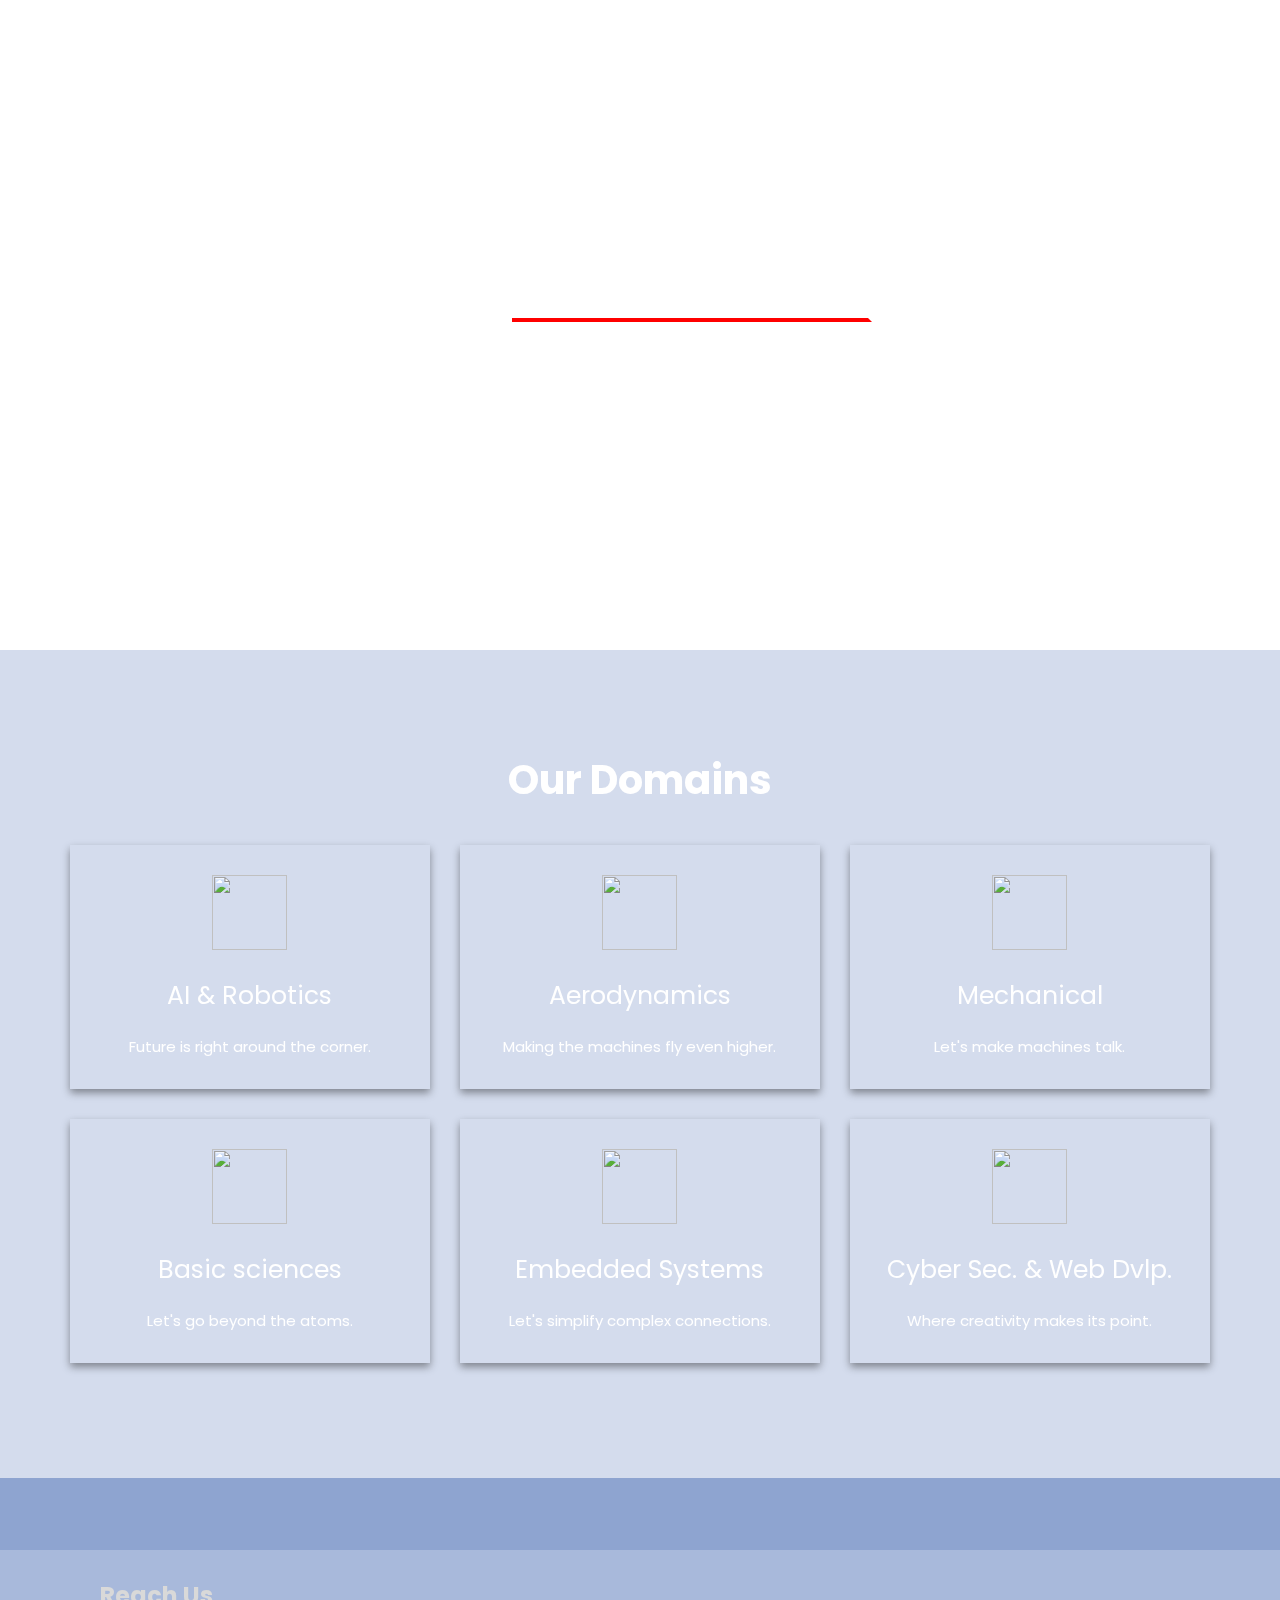
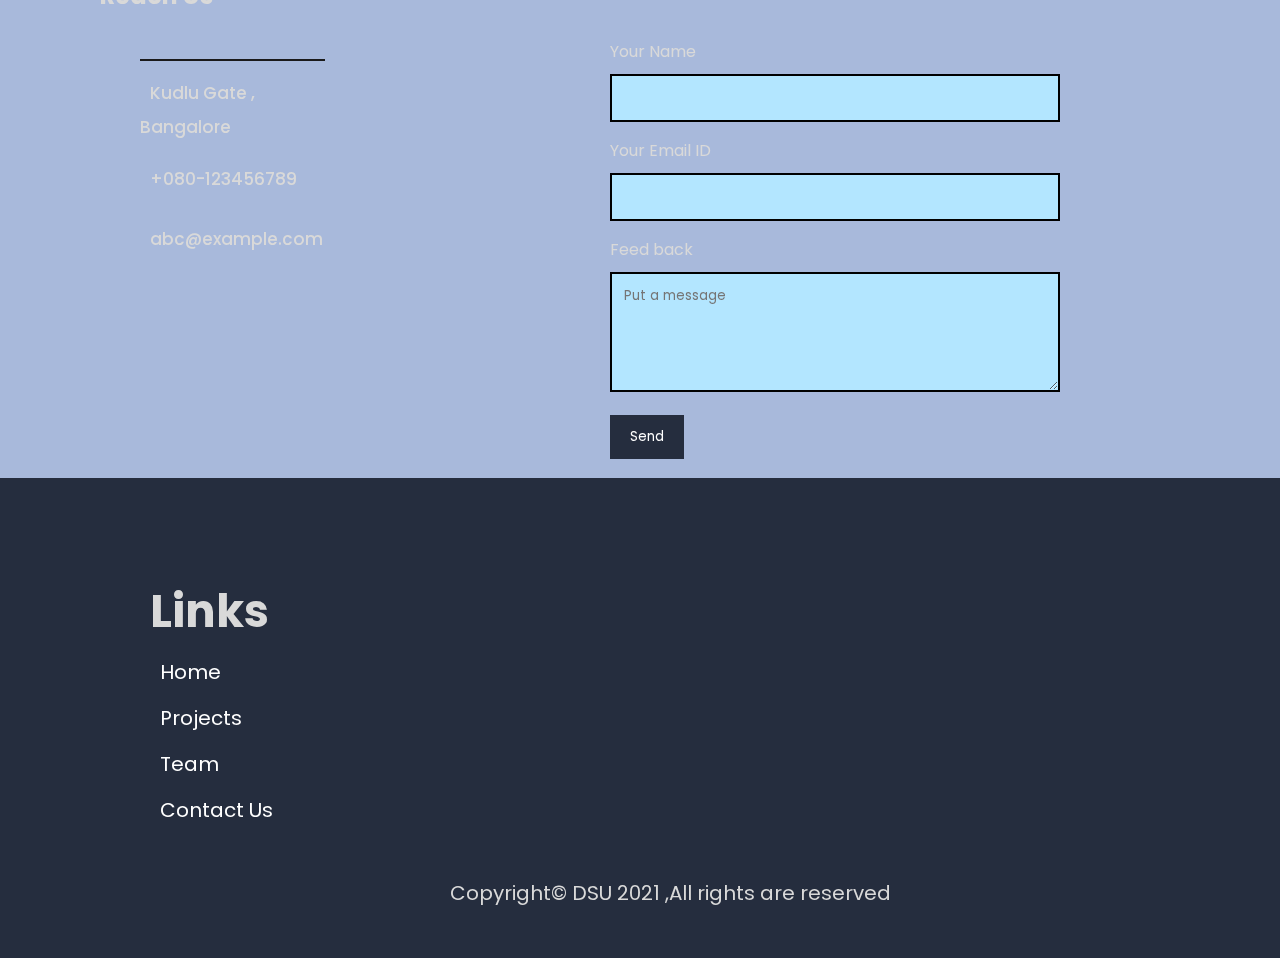
==== index.html @ eaf5786d "Update index.html" ====
<!DOCTYPE html>
<html>

<head>
  <title>DSU</title>
  <link rel="icon" href="images/logo.jpeg">
  <meta name="viewport" content="width=device-width, initial-scale=1.0">
  <meta charset="UTF-8" content="width=device-width, initial-scale=1.0">
  <link rel="stylesheet" type="text/css" href="css_files/research_css2.css">
  <link rel="stylesheet" type="text/css" href="css_files/domains.css">
	 <link rel="stylesheet" type="text/css" href="css_files/iconstyle.css">
    
	<script src="https://kit.fontawesome.com/a076d05399.js"></script>
  <!-- CSS only -->
 
</head>
<body>
  <div class="m">

    <video src="videos/background2.mp4" width="100%" autoplay muted></video>
  </div>



  <div class="banner">
    <header>
      <h2 class="text-responsive">MILE Dayananda Sagar <br>University</h2>
      <nav>
        <ul>
          <li><a href="index.html">HOME</a></li>
          <li><a href="project_main.html">PROJECTS</a></li>
          <li><a href="team.html">TEAM</a></li>
          <li><a href="index.html">HEY STRANGER!</a></li>
        </ul>
      </nav>
    </header>
 
      <h2 class="peep">Hey Peeps...!</h2>
	  <div class="aboutpara">
	  <p align="center"> 
      This Platform is officially designed to portray
       projects done by students, earning quality ideas with every project and also
        to enhance the process of learning ...!</p>
	  </div>

  </div>

  <div>

    <section class="services">

      <div class="container1">

        <div class="heading">
          <h1>Our Domains</h1>
        </div>
        <div class="content">
          <div class="box">
            <div class="inner">
              <div class="icon"><i class="fa-solid fa-brain-circuit"></i></div>
<img src="images/aero.png" height="75px" width="75px">            
  <h3>AI & Robotics</h3>
              <p>Future is right around the corner.</p>
            </div>
          </div>
          <div class="box">
            <div class="inner">

              <div class="icon"></div>
<img src="images/aero.png" height="75px" width="75px">
              <h3>Aerodynamics</h3>
              <p>Making the machines fly even higher.</p>
            </div>
          </div>
          <div class="box">
            <div class="inner">
              <div class="icon"></div>
<img src="images/aero.png" height="75px" width="75px">
              <h3>Mechanical</h3>
              <p>Let's make machines talk.</p>
            </div>
          </div>

        </div>
             <div class="content">
         <div class="box">
            <div class="inner">
              <div class="icon"><i class="fa-solid fa-brain-circuit"></i></div>
<img src="images/mech.png" height="75px" width="75px">              
 <h3>Basic sciences</h3>
               <p>Let's go beyond the atoms.</p>
            </div>
         </div>
         <div class="box">
            <div class="inner">
              <div class="icon"></div>
<img src="images/aero.png" height="75px" width="75px">
               <h3>Embedded Systems</h3>
               <p>Let's simplify complex connections.</p>
            </div>
         </div>
         <div class="box">
            <div class="inner">
              <div class="icon"></div>
<img src="images/mech.png" height="75px" width="75px">
               <h3>Cyber Sec. & Web Dvlp.</h3>
               <p>Where creativity makes its point. </p>
            </div>
         </div>    
        </div>
      </div>
    </section>
  </div>
 <div class="container">

    <div style="text-align:left">
      <h2>Reach Us</h2>
    </div>
    <div class="row">
       <div class="column">
        
              <div class="icons">
      <div class="main-content">
        

        <div class="center box">
          
          <div class="content">
            <div class="place">
              <span class="fas fa-map-marker-alt"></span>
              <span class="text">Kudlu Gate , Bangalore</span>
            </div>
            <div class="phone">
              <span class="fas fa-phone-alt"></span>
              <span class="text">+080-123456789</span>
            </div>
            <div class="email">
              <span class="fas fa-envelope"></span>
              <span class="text">abc@example.com</span>
            </div>
          </div>
        </div>

       
      </div>
     
    </div>

          
          
      </div>
      <div class="column">
        <form action="contactsuccess.php" method="post">
          <label for="fname">Your Name</label>
          <input type="text" id="fname" name="firstname" placeholder="">
          <label for="mail"> Your Email ID</label>
          <input type="email" id="mail" name="lastname" placeholder="">

          <label for="subject">Feed back</label>
          <textarea id="subject" name="subject" placeholder="Put a message" style="height:120px"></textarea>
          <input type="submit" value="Send" name="submit">
        </form>
      </div>
    </div>	
    <div class="footer_main">	</div>

			<div class="footer1">
				<iframe
					src="https://www.google.com/maps/embed?pb=!1m18!1m12!1m3!1d8190.215185786136!2d77.63870151518593!3d12.883384003976003!2m3!1f0!2f0!3f0!3m2!1i1024!2i768!4f13.1!3m3!1m2!1s0x0%3A0x35272e55303bd711!2sDayananda%20Sagar%20University!5e1!3m2!1sen!2sin!4v1625980012111!5m2!1sen!2sin"
					width="600" height="250" position="right" frameborder="0" style="border:0;" allowfullscreen=""
					aria-hidden="false" tabindex="0"></iframe>

			</div>


			<div class="dsulogo">
            <img src="images/dsulogo.png" alt="" id="dsuulogo">

			</div>
			<div class="footer2">
				<h2>Links</h2>
				<div class="direct">
				<a href="#">Home</a><br>
				<a href="#">Projects</a><br>
				<a href="#">Team</a><br>
				<a href="#">Contact Us</a><br>
			</div>
			</div>

	


			<footer class="copyright">Copyright&copy; DSU 2021 ,All rights are reserved</footer>
     <script>
    window.addEventListener('scroll', function () {
      let header = document.querySelector('header');
      let windowPosition = window.scrollY > 0;
      header.classList.toggle('scrolling-active', windowPosition);
    })
  </script>


</body>

</html>
---- css_files/research_css2.css ----
@import url('https://fonts.googleapis.com/css?family=Poppins:200,300,400,500,600,700,800,900&display=swap');

*{
	margin:0;
	padding: 0;
	box-sizing: border-box;
	font-family: 'Poppins', sans-serif;
}
.banner{
	position: relative;
	width: 100%;
	display: flex;
	justify-content: center;
	align-items: center;
}
.banner img{
	position: absolute;
	top: 0;
	left: 0;
	width: 100%;
	height: 100%;
	object-fit: cover;
	opacity: 0.85;
}
.banner .content
{
	position: relative;
	max-width: 750px;
	text-align: center;
}

.banner .content h2
{
	color: #fff;
	font-size: 60px;
}
.banner .content p
{
	color: #fff;
	font-size: 25px;
}
.banner header
{
	position: fixed;
	top:0;
	left: 0;
	width: 100%;
	padding: 10px 100px;
	display: flex;
	justify-content: space-between;
	align-items: center;
	z-index: 10000;
}
.banner header h2
{
	color: #fff;
	font-size: 24px;
	font-weight: 600;
}
.head{
	background: #b181b1;  
	padding: 10px;
	color: white;
	display:flex;
	align-items: center;
}
nav{
	flex:1;
	text-align: right;	
}
nav ul{
	display: inline-block;
	list-style-type: none;
	margin-right: 20px;

}
nav ul li{
	display: inline-block;
}	
a{
	text-decoration: none;
	color: white;
	font-size: 20px;
	padding: 15px 10px;
}
a:hover{
	padding: 15px 10px;
    border-bottom: 2px solid #fff;
}
.m{
	position:fixed;
	width:100%;
	opacity: 0.85;
	z-index: -1;
	height:auto;
}
.container {
	position: relative;
	top: 1365px;
}
 
  /* Style inputs */
  input[type=text],
  select,
  textarea {
    width: 100%;
    padding: 12px;
    border: 2px solid black;
    margin-top: 10px;
    margin-bottom: 16px;
    resize: vertical;
	  background-color: #b3e6ff;
  }
  
  input[type=email],
  select,
  textarea {
    width: 100%;
    padding: 12px;
    border: 2px solid black;
    margin-top: 10px;
    margin-bottom: 16px;
    resize: vertical;
	  background-color: #b3e6ff;
  }
  
  input[type=submit] {
    background-color: #252D3E;
    color: white;
    padding: 12px 20px;
    border: none;
    cursor: pointer;
  }

  input[type=submit]:hover {
    background-color: lightsteelblue;
  }

  /* Style the container/contact section */
  .container {


    background: rgba(38, 81, 166, 0.4);
    padding-right: 200px;
	padding-left: 100px;
	padding-top: 100px;
	position:absolute;
	top:1478px;
	width:100%;
    
  }

  /* Create two columns that float next to eachother */
  .column {
    float: left;
    width: 50%;
    margin-top: 6px;
    padding: 20px;

  }

  /* Clear floats after the columns */
  .row:after {
    content: "";
    display: table;
    clear: both;
  }

  /* Responsive layout - when the screen is less than 600px wide, make the two columns stack on top of each other instead of next to each other */

  .location .phone .mail {
    border-radius: 20%;
  }
  .scrolling-active{
	padding-top: 10px;
    background-color:#252d3e;
}
.scrolling-active header {
	 padding-top: 10px;
}
.hover_eff a:hover{
	padding: 10px 10px;
	border-bottom: 2px solid #fff;
}


.footer_main{
	position:absolute;
	top:600px;
	width:100%;
	height:480px;
	
	left:0px;
	background-color: #252d3e;
}
.footer1{

	position:absolute;
	right:0px;
	left:700px;
	top:700px;
	
	
}

.footer2{
	position:absolute;
	left:150px;
	font-size:30px;
	
	top:700px;
	
}
.dsulogo{
	position:absolute;
	top:650px;
	left:450px;
	
}
#dsuulogo{
	border-radius:70%;
	position:absolute;
	left:-50px;
	top:70px;
}
.copyright{
	position:absolute;
	top:1000px;
	left:450px;
	
	font-size:20px;

}
.aboutpara p{
    font-size: 25px;
    color: white;
    padding-top: 340px;
    padding-left: 30px;
    padding-right: 30px;
    text-align: center;
    position: relative;
   display: block;
}
---- css_files/domains.css ----
body{
  margin:0;
  font-family: sans-serif;
}

*{
  box-sizing: border-box;
}

.services{
  
  min-height: 100vh;
  width: 100%;
  float: left;
  padding:100px 0;
  position: absolute;
  top:650px;
 background: rgba(38, 81, 166, 0.2);
  
}

.container1{
  max-width: 1170px;
  margin: auto;

}
.services .heading{
  margin-bottom: 20px;
  width: 100%;
  float: left;
  color:white;
}
.services .heading h1{
  text-align: center;
  font-size: 40px;
  color:white;
  margin:0;
}

.services .content{
  float: left;
  width: 100%;
}
.services .content .box{
  width: 33.33%;
  float: left;
  padding:15px;
 
}
.services .content .box .inner{
  padding:30px;
  text-align: center;
  position: relative;
  box-shadow: 0 4px 8px 0 rgba(0, 0, 0, 0.4);
}

.services .content .box .inner1{
    padding: 30px;
    text-align: center;
    align-self: center;
    font-family: sans-serif;
    font-size: 15px;
}
.services .content .box .inner::before{
  content: '';
  position: absolute;
  left:0;
  bottom:0;
  width:0;
  box-sizing: border-box;
  height: 0;
  border-bottom:3px solid transparent;
  border-left: 3px solid transparent;
  transition: all .8s ease;
}
.services .content .box .inner::after{
  content: '';
  position: absolute;
  right:0;
  top:0;
  width:0;
  box-sizing: border-box;
  height:0;
  border-top:3px solid transparent;
  border-right: 3px solid transparent;
  transition: all .8s ease;
}
.services .content .box:hover .inner::after,
.services .content .box:hover .inner::before{
   border-color: white;
   width: 100%;
   height: 100%;
}
.services .content .box .inner .icon{
  font-size:50px;
  color:white;
  transition: color .8s ease;
}
.services .content .box:hover .inner .icon{
  color:white;
}
.services .content .box .inner h3{
  font-size: 25px;
  font-weight: normal;
  color:white;
  margin:20px 0;
}

.services .content .box .inner p{
  font-size:15px;
  color:white;
  line-height:24px;
}


/*responsive*/

@media(max-width: 767px){
  .services .content .box {
    width:100%;
}.m{
  display:none;
}
}


@media(max-width: 767px){
  body{
    background-image: url('https://source.unsplash.com/WLUHO9A_xik/1600x900');
    background-size:cover;
    background-repeat: no-repeat;
    background-attachment: fixed;
    
  
  }

}
@media(max-width: 767px){
  #fname{
width:200px;
  }
  #lname{
    width:200px;
  }
  #subject{
    width:200px;
  }
}

@media (min-aspect-ratio : 16/9){
  .m {
    width:100%;
    height: auto;
  }
}
@media (max-aspect-ratio : 16/9){
  .m {
    width:auto;
    height:100%;
  }
}
@media(max-width: 720px)
 {

  /* For mobile phones: */
 .peep  {
    width:100%;
    font-size: 10px;
   
  }
  .con  {
    width:100%;
    font-size: 10px;
    
  }
  .con2  {
    width:100%;
    font-size: 10px;
  }
  .con3  {
    width:100%;
    font-size: 10px;
  }
}
h3{
    color:white;
}
.peep{
  position: absolute;
  border-bottom:4px solid red;
  
  top :250px;
  left:40%;
  color:white;
  animation: key 4s ease forwards;
  overflow:hidden;
  white-space :nowrap;
  border-right:4px solid white;
  width:12ch;
   font-size: 45px;

}
@keyframes key {

  0%{
    width: 0ch;
  }
  50%{
    width:10ch; 
  }
  
}
.con{
  position: absolute;
  top :300px;
  left:40%;
  color:white;
  animation: con 8s ease forwards;
  animation-delay: 3s;
  overflow:hidden;
  white-space :nowrap;
  opacity: 0;
  width:38ch;

}
@keyframes con{
  0%{
    width:0ch;
    opacity: 1;
  }
  100%{
    width:40ch;
    opacity: 1;
    
    border-color: red;
  }
}
.con2{
  position: absolute;
  top :330px;
  left:40%;
  color:white;
  animation: con3 10s ease forwards ;
  animation-delay: 10s;
  overflow:hidden;
  white-space :nowrap;
 
  width:34ch;
  opacity:0;

}
@keyframes con3{
  0%{
    width:0%;
    opacity:1;
  }
  100%{
    width:34ch;
    opacity:1;
  }
}
.con3{
  position: absolute;
  top :360px;
  left:40%;
  color:white;
  animation: con3 10s ease forwards ;
  animation-delay: 15s;
  overflow:hidden;
  white-space :nowrap;
  
  width:34ch;
  opacity:0;

}
@keyframes con3{
  0%{
    width:0%;
    opacity:1;
  }
  100%{
    width:34ch;
    opacity:1;
  }
}
---- css_files/iconstyle.css ----
@import url('https://fonts.googleapis.com/css?family=Poppins:400,500,600,700&display=swap');
*{
  margin: 0;
  padding: 0;
  color: #d9d9d9;
  box-sizing: border-box;
  font-family: 'Poppins', sans-serif;
}



.icons{
  position: relative;
  bottom: 0px;
  width: 100%;

}
.main-content{
  display: flex;
}
.main-content .box{
  flex-basis: 50%;
  padding: 10px 20px;
}
.box h2{
  font-size: 1.125rem;
  font-weight: 600;
  text-transform: uppercase;
}
.box .content{
  margin: 20px 0 0 0;
  position: relative;
}
.box .content:before{
  position: absolute;
  content: '';
  top: -10px;
  height: 2px;
  width: 100%;
  background: #1a1a1a;
}
.box .content:after{
  position: absolute;
  content: '';
  height: 2px;
  width: 15%;
  
  top: -10px;
}


.center .content .fas{
  font-size: 1.4375rem;
  background: #a3a3c2;
  height: 45px;
  width: 45px;
  line-height: 45px;
  text-align: center;
  border-radius: 50%;
  transition: 0.3s;
  cursor: pointer;
}
.center .content .fas:hover{
  background: black;
}
.center .content .text{
  font-size: 1.0625rem;
  font-weight: 500;
  padding-left: 10px;
}
.center .content .phone{
  margin: 15px 0;
}



  
.bottom center{
  padding: 5px;
  font-size: 0.9375rem;
  background: #151515;
}
.bottom center span{
  color: #656565;
}
.bottom center a{
  color: #f12020;
  text-decoration: none;
}
.bottom center a:hover{
  text-decoration: underline;
}
@media screen and (max-width: 900px) {
  p{
    position: relative;
    bottom: 0px;
  }
  .main-content{
    flex-wrap: wrap;
    flex-direction: column;
  }
  .main-content .box{
    margin: 5px 0;
  }
}
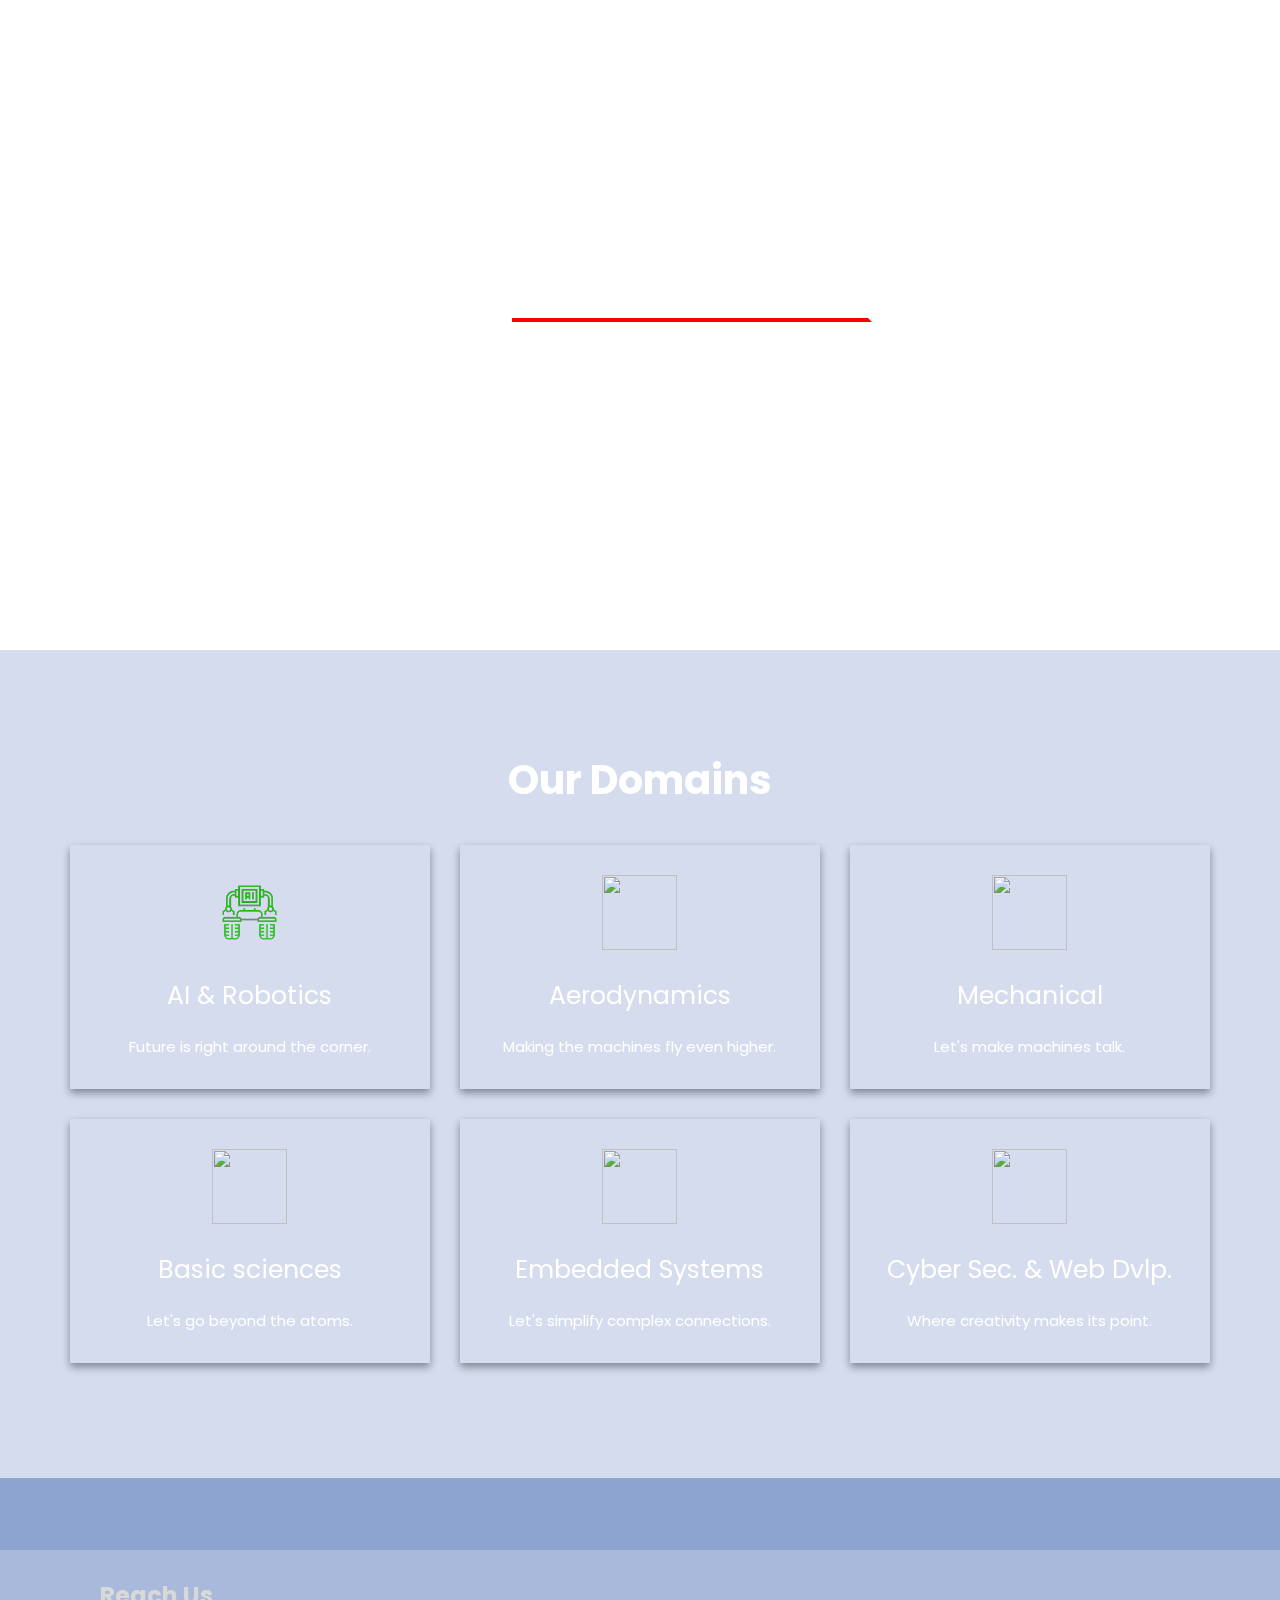
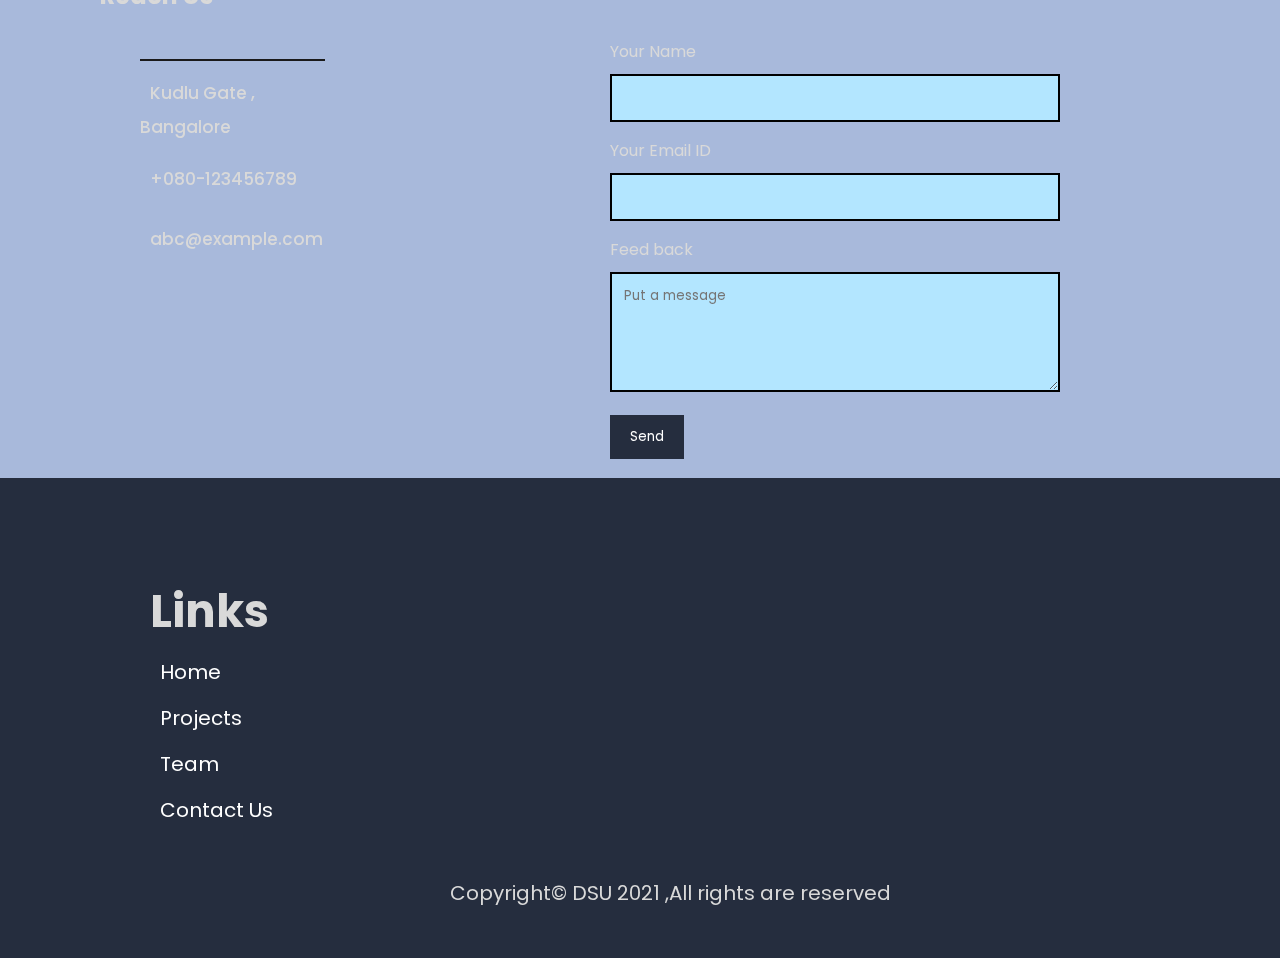
==== commit 454b656b: "Update index.html" ====
--- a/index.html
+++ b/index.html
@@ -58,7 +58,7 @@
           <div class="box">
             <div class="inner">
               <div class="icon"><i class="fa-solid fa-brain-circuit"></i></div>
-<img src="images/aero.png" height="75px" width="75px">            
+<img src="images/ai.png" height="75px" width="75px">            
   <h3>AI & Robotics</h3>
               <p>Future is right around the corner.</p>
             </div>
@@ -75,7 +75,7 @@
           <div class="box">
             <div class="inner">
               <div class="icon"></div>
-<img src="images/aero.png" height="75px" width="75px">
+<img src="images/mech.png" height="75px" width="75px">
               <h3>Mechanical</h3>
               <p>Let's make machines talk.</p>
             </div>
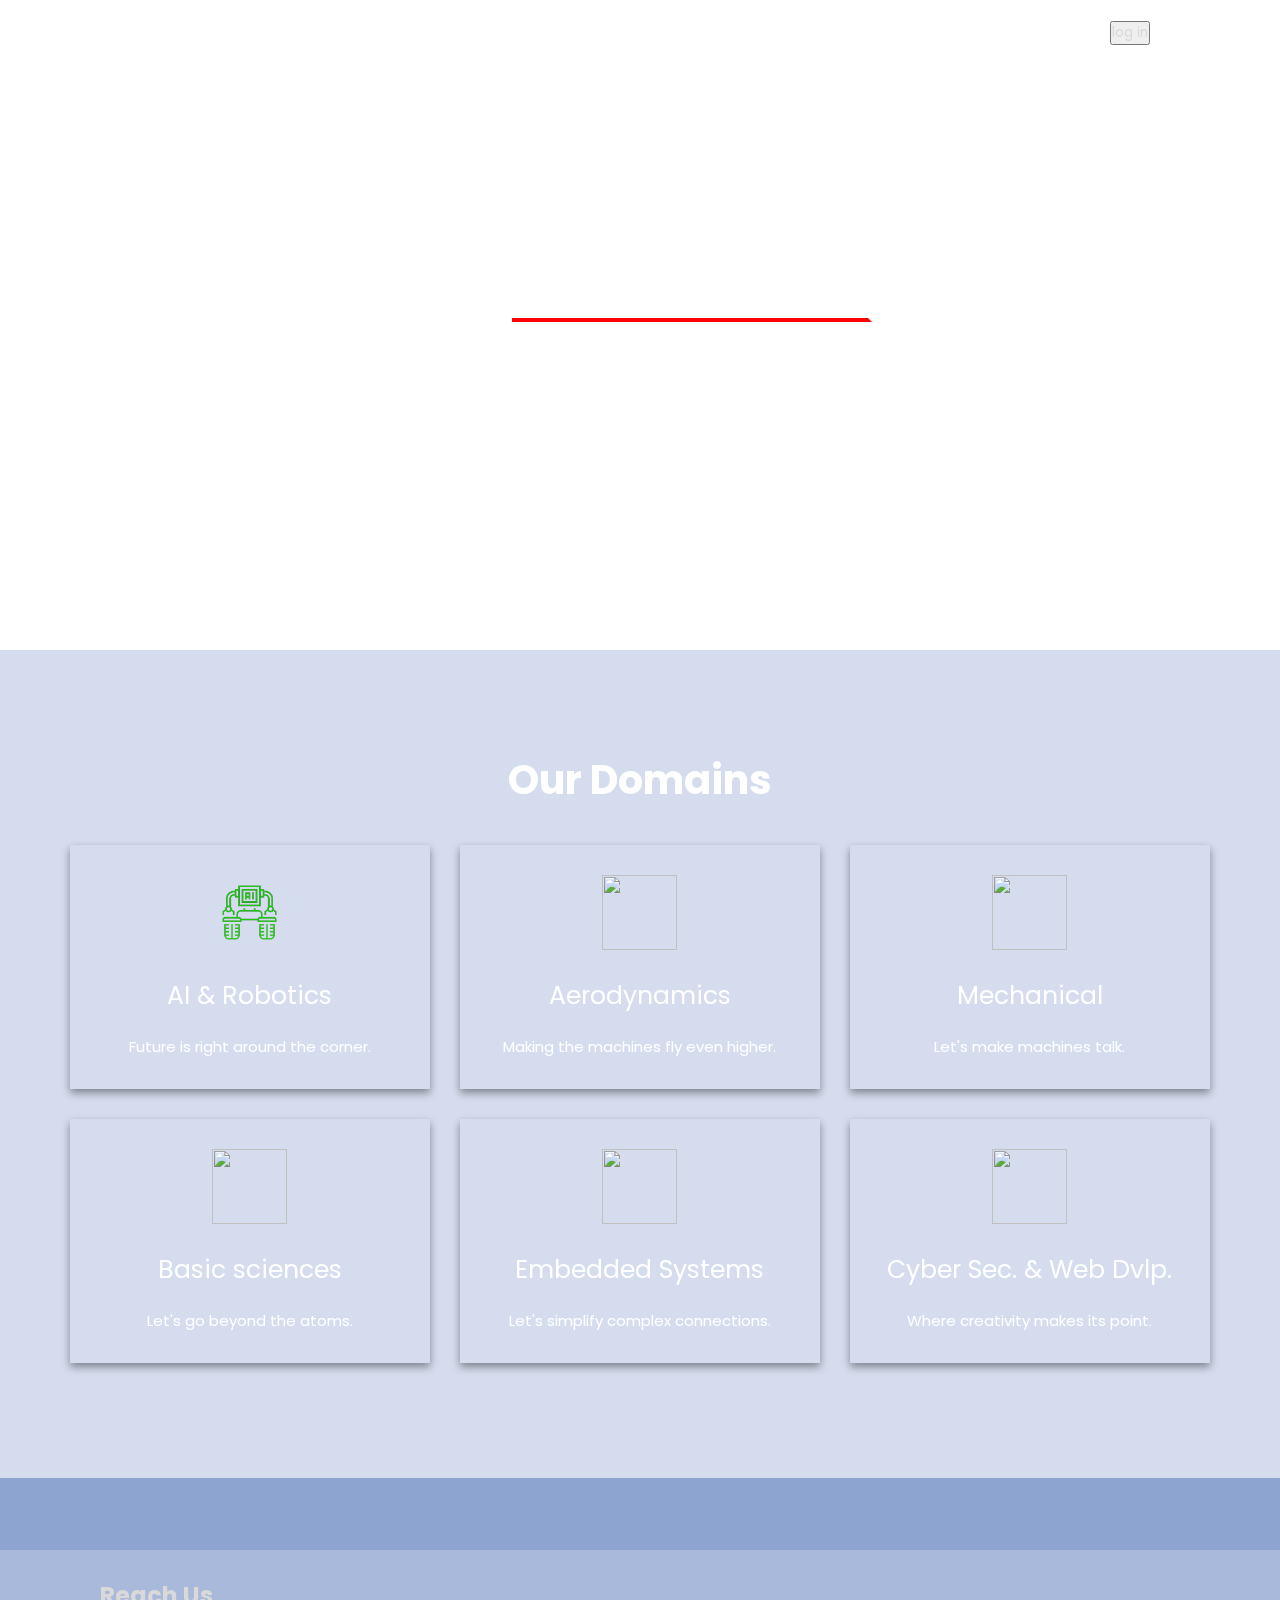
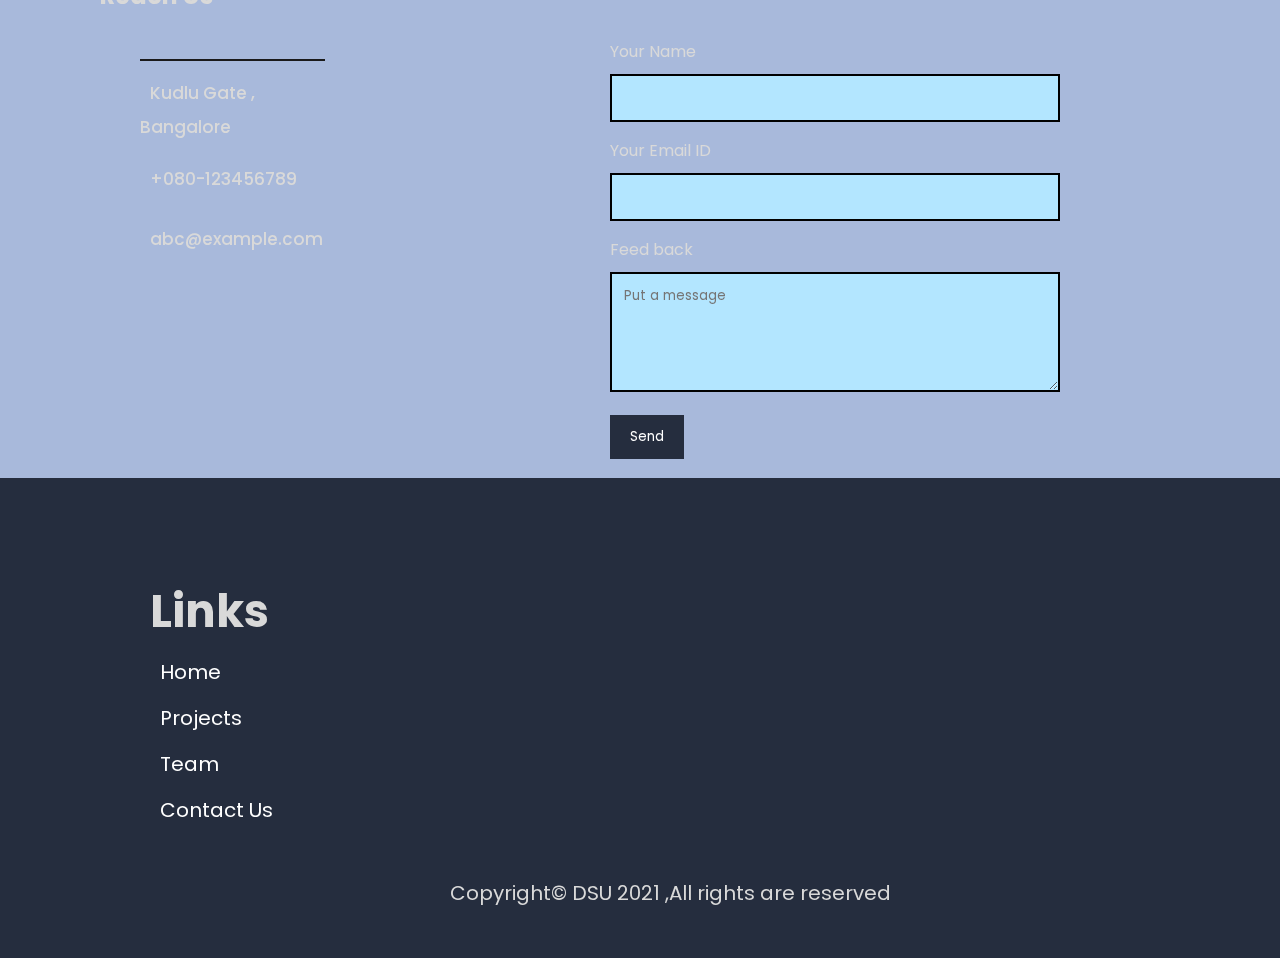
==== commit 0f3dd5dc: "Update index.html" ====
--- a/index.html
+++ b/index.html
@@ -27,10 +27,18 @@
       <h2 class="text-responsive">MILE Dayananda Sagar <br>University</h2>
       <nav>
         <ul>
-          <li><a href="index.html">HOME</a></li>
-          <li><a href="project_main.html">PROJECTS</a></li>
-          <li><a href="team.html">TEAM</a></li>
-          <li><a href="index.html">HEY STRANGER!</a></li>
+          <li><a href="index.html">Home</a></li>
+          <li><a href="project_main.html">Projects</a></li>
+          <li><a href="team.html">Team</a></li>
+          <li><a href="index.html">log in
+		  <button class="dropbtn">log in
+      <i class="fa fa-caret-down"></i>
+    </button>
+    <div class="dropdown-content">
+      <a href="#">Link 1</a>
+      <a href="#">Link 2</a>
+      <a href="#">Link 3</a>
+    </div></a></li>
         </ul>
       </nav>
     </header>
@@ -86,7 +94,7 @@
          <div class="box">
             <div class="inner">
               <div class="icon"><i class="fa-solid fa-brain-circuit"></i></div>
-<img src="images/mech.png" height="75px" width="75px">              
+<img src="images/basic.png" height="75px" width="75px">              
  <h3>Basic sciences</h3>
                <p>Let's go beyond the atoms.</p>
             </div>
@@ -94,7 +102,7 @@
          <div class="box">
             <div class="inner">
               <div class="icon"></div>
-<img src="images/aero.png" height="75px" width="75px">
+<img src="images/emb.png" height="75px" width="75px">
                <h3>Embedded Systems</h3>
                <p>Let's simplify complex connections.</p>
             </div>
@@ -102,7 +110,7 @@
          <div class="box">
             <div class="inner">
               <div class="icon"></div>
-<img src="images/mech.png" height="75px" width="75px">
+<img src="images/cyber.png" height="75px" width="75px">
                <h3>Cyber Sec. & Web Dvlp.</h3>
                <p>Where creativity makes its point. </p>
             </div>
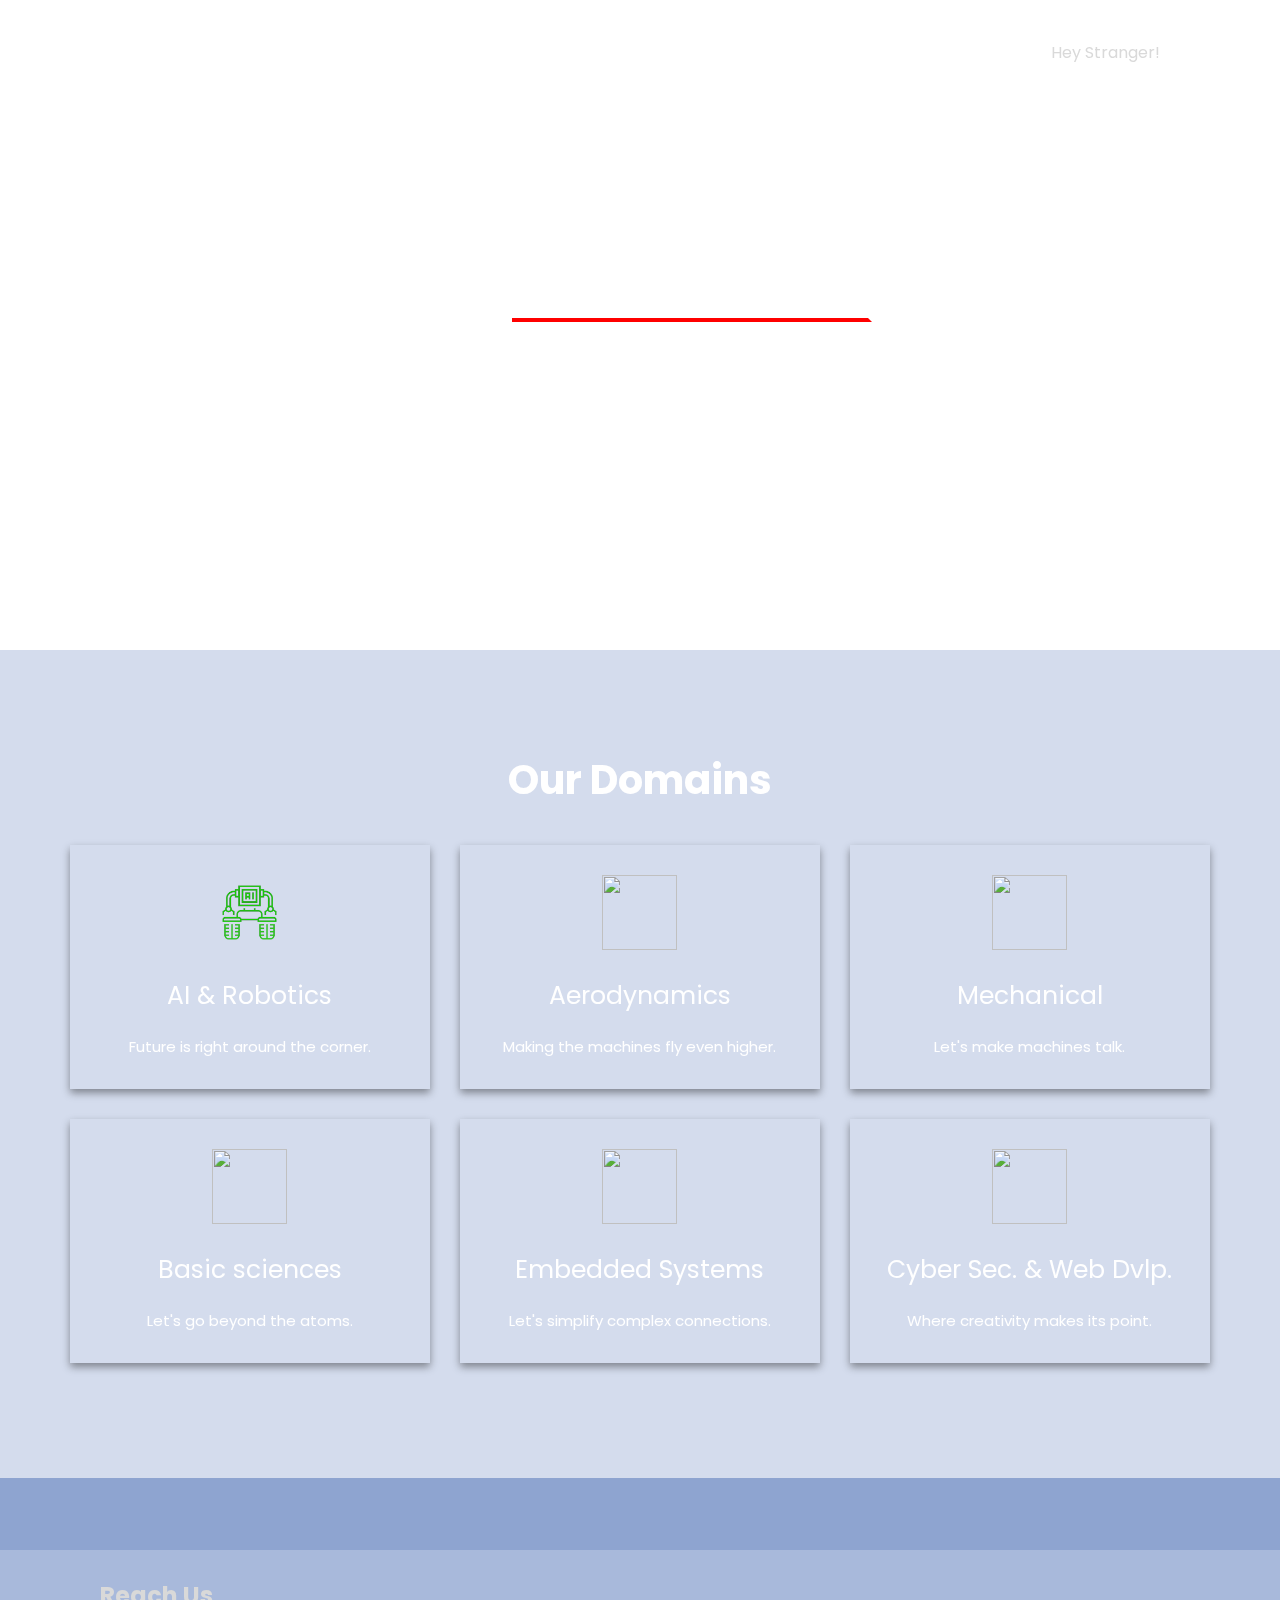
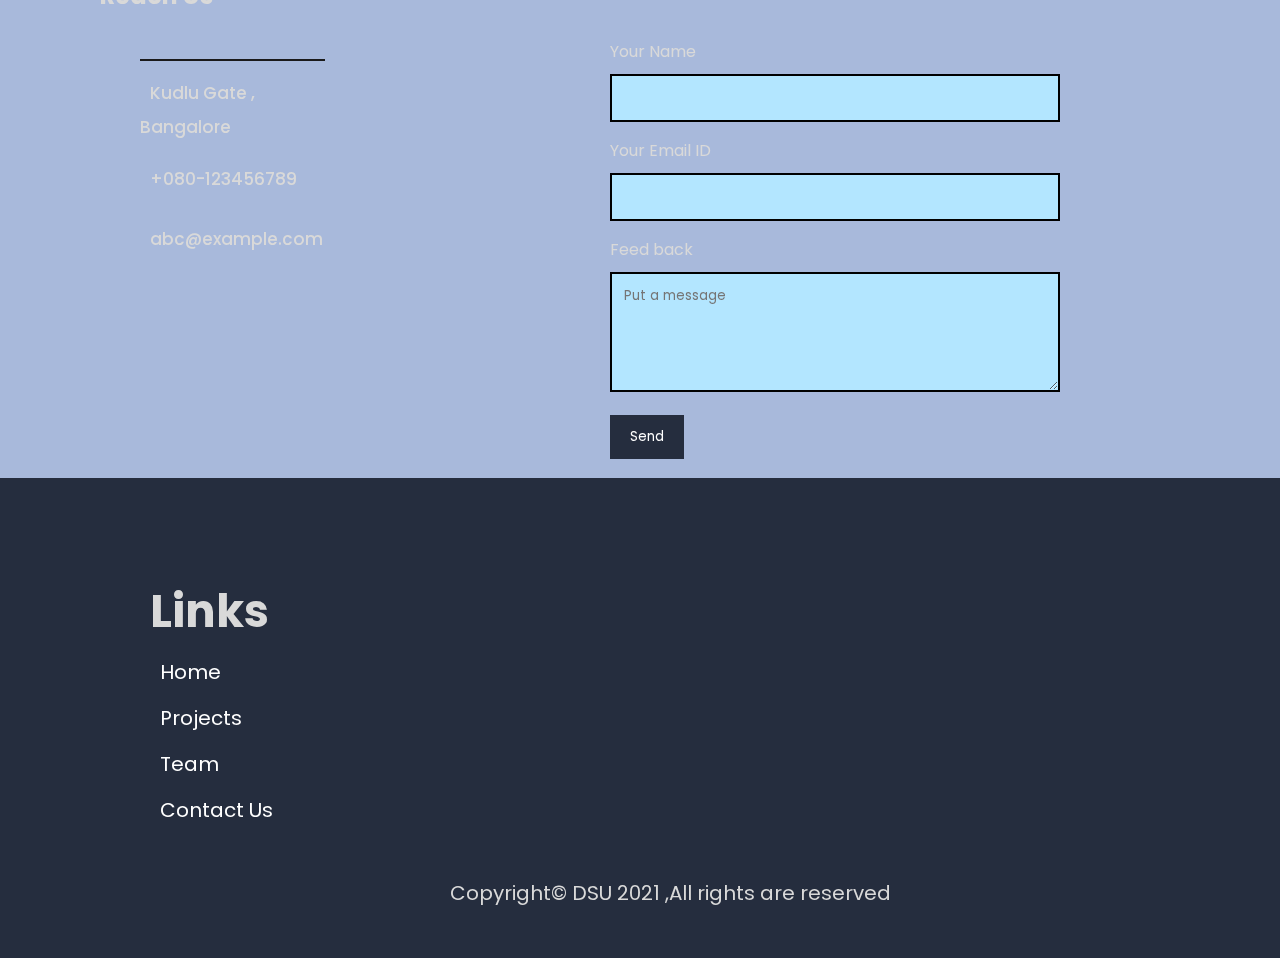
==== commit aabf86de: "Update index.html" ====
--- a/index.html
+++ b/index.html
@@ -30,14 +30,13 @@
           <li><a href="index.html">Home</a></li>
           <li><a href="project_main.html">Projects</a></li>
           <li><a href="team.html">Team</a></li>
-          <li><a href="index.html">log in
-		  <button class="dropbtn">log in
+          <div class="Hey Stranger!>
+		  <button class="dropbtn">Hey Stranger!
       <i class="fa fa-caret-down"></i>
     </button>
     <div class="dropdown-content">
-      <a href="#">Link 1</a>
-      <a href="#">Link 2</a>
-      <a href="#">Link 3</a>
+      <a href="#">Log in</a>
+	    <a href="#">Add project</a>
     </div></a></li>
         </ul>
       </nav>
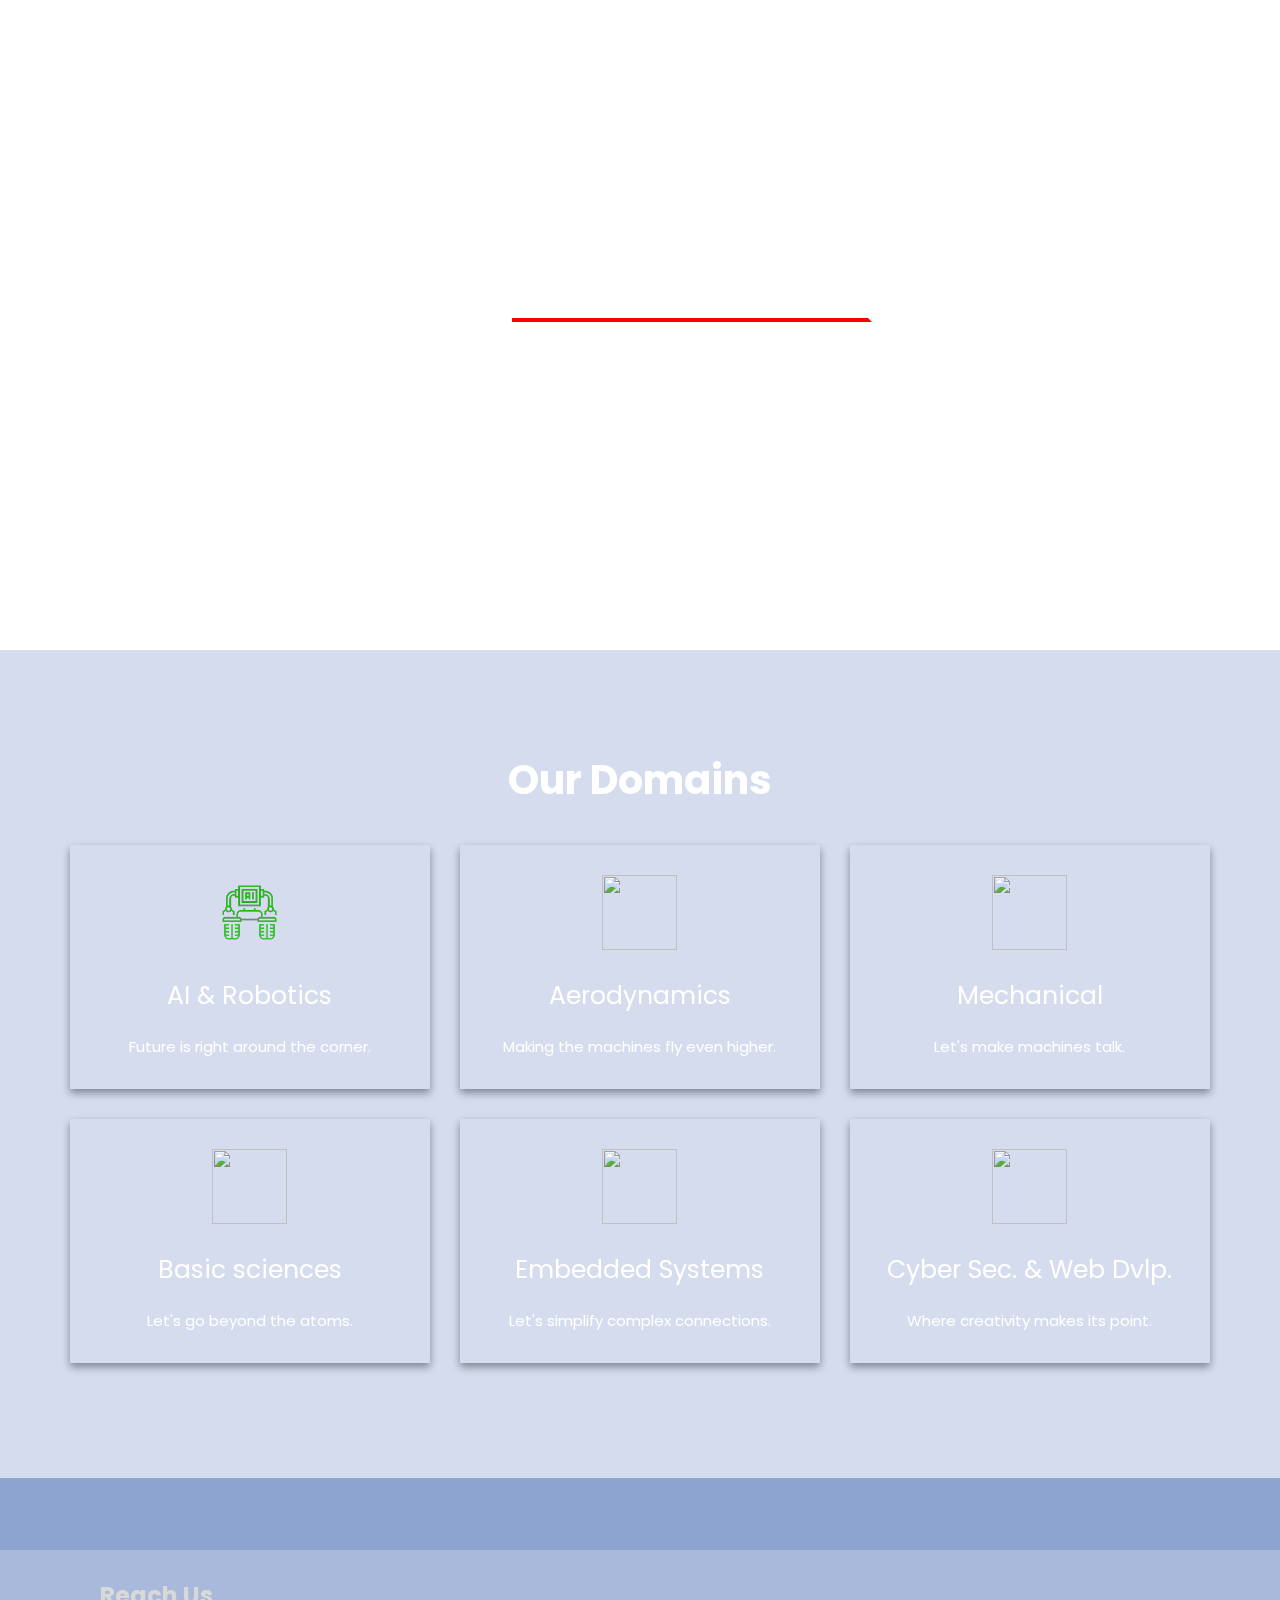
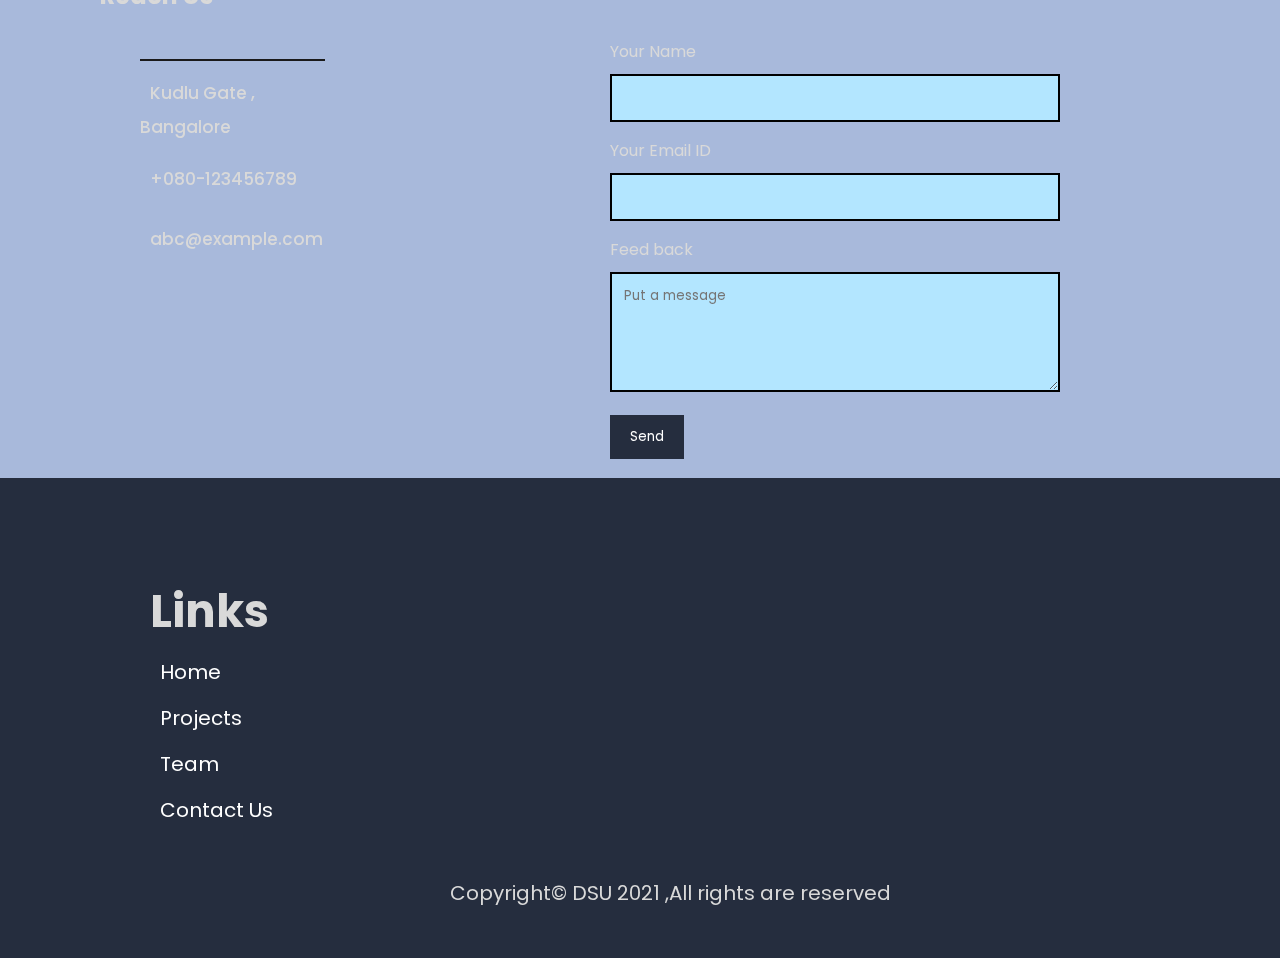
==== commit 66dc1dbf: "Update index.html" ====
--- a/index.html
+++ b/index.html
@@ -24,20 +24,13 @@
 
   <div class="banner">
     <header>
-      <h2 class="text-responsive">MILE Dayananda Sagar <br>University</h2>
+      <h2 class="text-responsive">Dayananda Sagar <br>University</h2>
       <nav>
         <ul>
           <li><a href="index.html">Home</a></li>
           <li><a href="project_main.html">Projects</a></li>
           <li><a href="team.html">Team</a></li>
-          <div class="Hey Stranger!>
-		  <button class="dropbtn">Hey Stranger!
-      <i class="fa fa-caret-down"></i>
-    </button>
-    <div class="dropdown-content">
-      <a href="#">Log in</a>
-	    <a href="#">Add project</a>
-    </div></a></li>
+          <li><a href="index.html">Add Project</a></li>
         </ul>
       </nav>
     </header>
